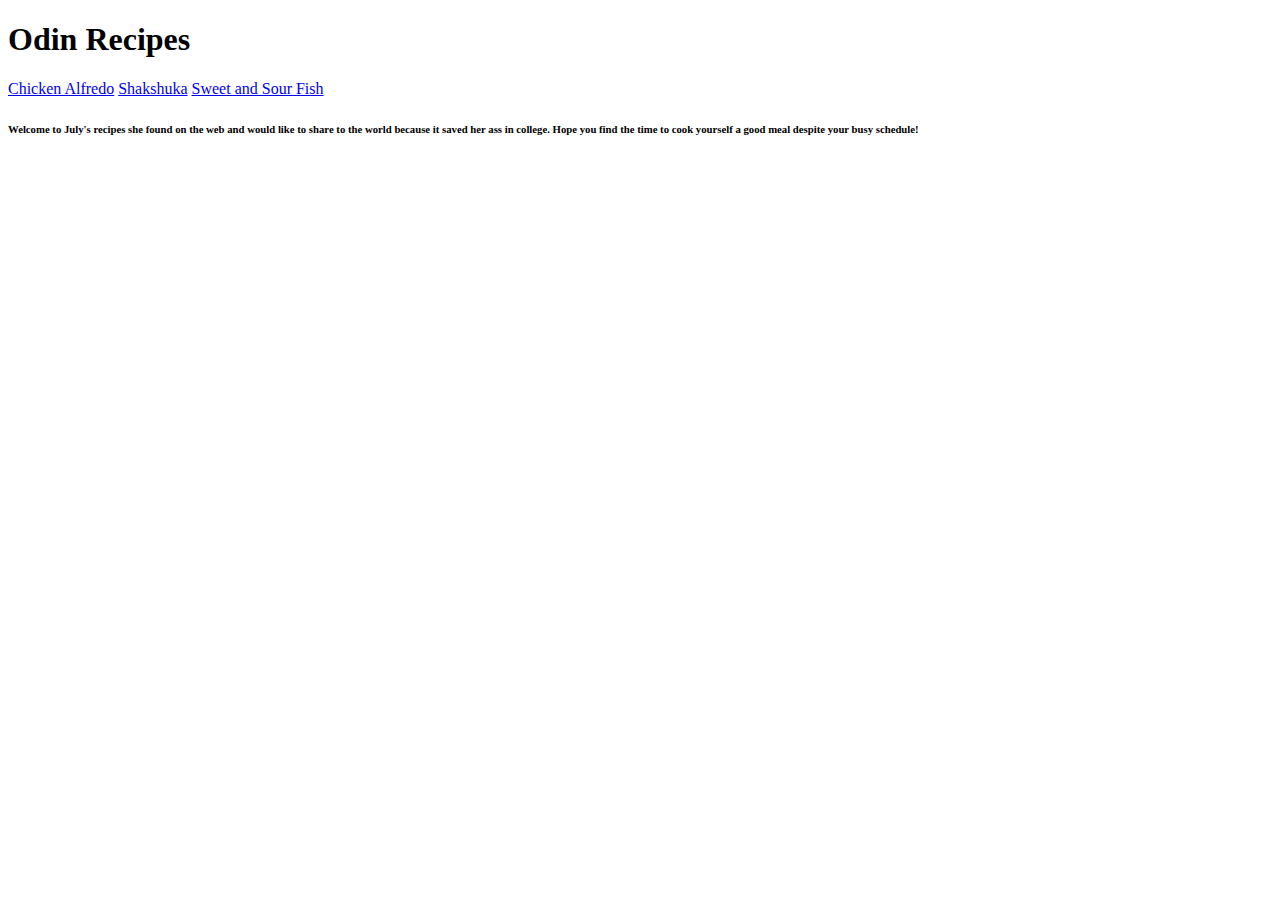
==== index.html @ d5fc8461 "Make homepage and chickenalfredo page" ====
<!DOCTYPE html>
<html lang="en">
<head>
    <meta charset="UTF-8">
    <title>odin-recipes</title>
</head>

<body>
    <h1>Odin Recipes</h1>
    <a href="recipes/chickenalfredo.html">Chicken Alfredo</a>
    <a href="recipes/shakshuka.html">Shakshuka</a>
    <a href="recipes/sweetandsourfish.html">Sweet and Sour Fish</a>
    <h6>Welcome to July's recipes she found on the web and would like to share to the world because it saved her ass in college. Hope you find the time to cook yourself a good meal despite your busy schedule!</h6>
</body>

</html>
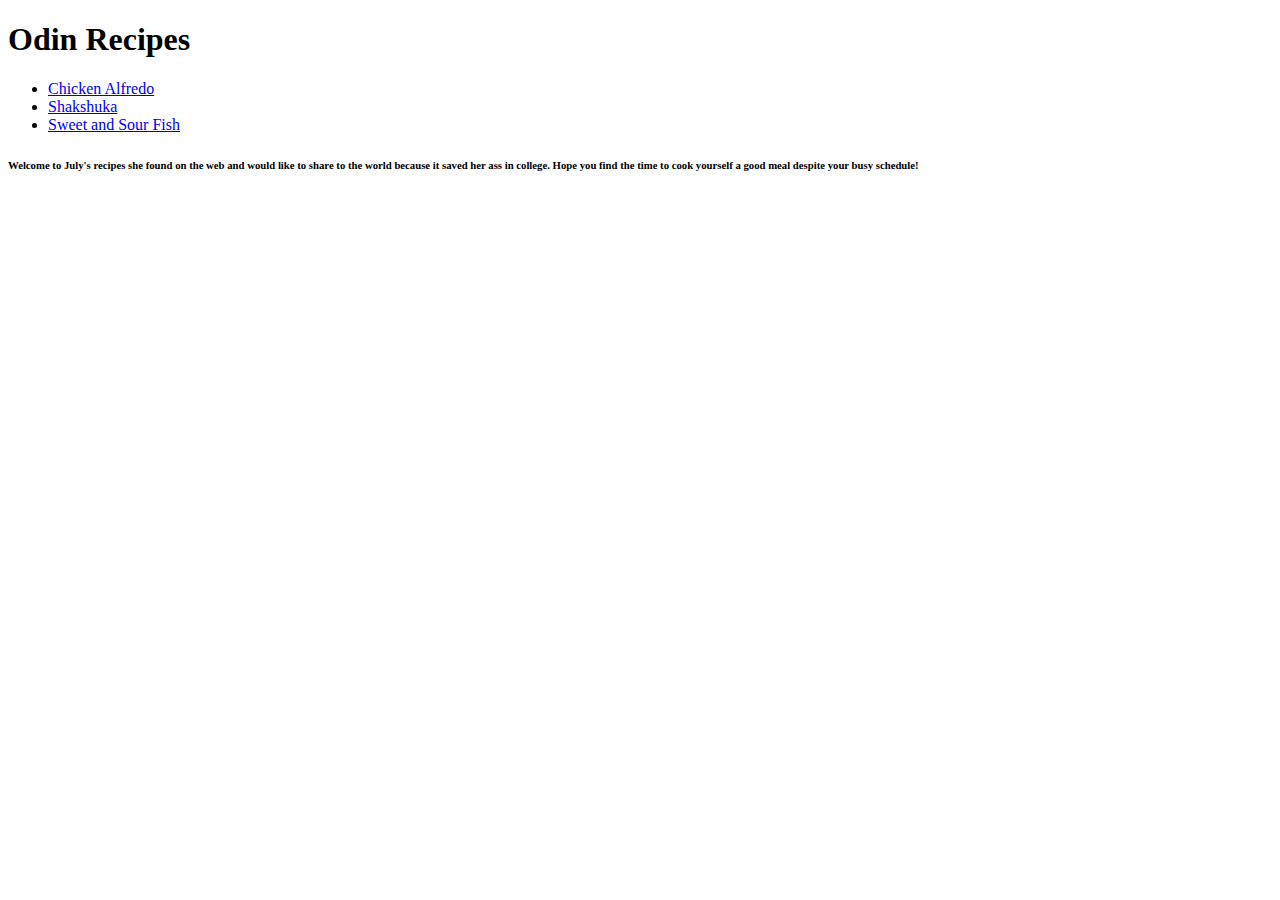
==== commit a2adea33: "Corrected spelling errors" ====
--- a/index.html
+++ b/index.html
@@ -7,10 +7,14 @@
 
 <body>
     <h1>Odin Recipes</h1>
-    <a href="recipes/chickenalfredo.html">Chicken Alfredo</a>
-    <a href="recipes/shakshuka.html">Shakshuka</a>
-    <a href="recipes/sweetandsourfish.html">Sweet and Sour Fish</a>
+    <ul>
+    <li><a href="recipes/chickenalfredo.html">Chicken Alfredo</a></li>
+    <li><a href="recipes/shakshuka.html">Shakshuka</a></li>
+    <li><a href="recipes/sweetandsourfish.html">Sweet and Sour Fish</a></li>
+    </ul>
+    
     <h6>Welcome to July's recipes she found on the web and would like to share to the world because it saved her ass in college. Hope you find the time to cook yourself a good meal despite your busy schedule!</h6>
+
 </body>
 
 </html>
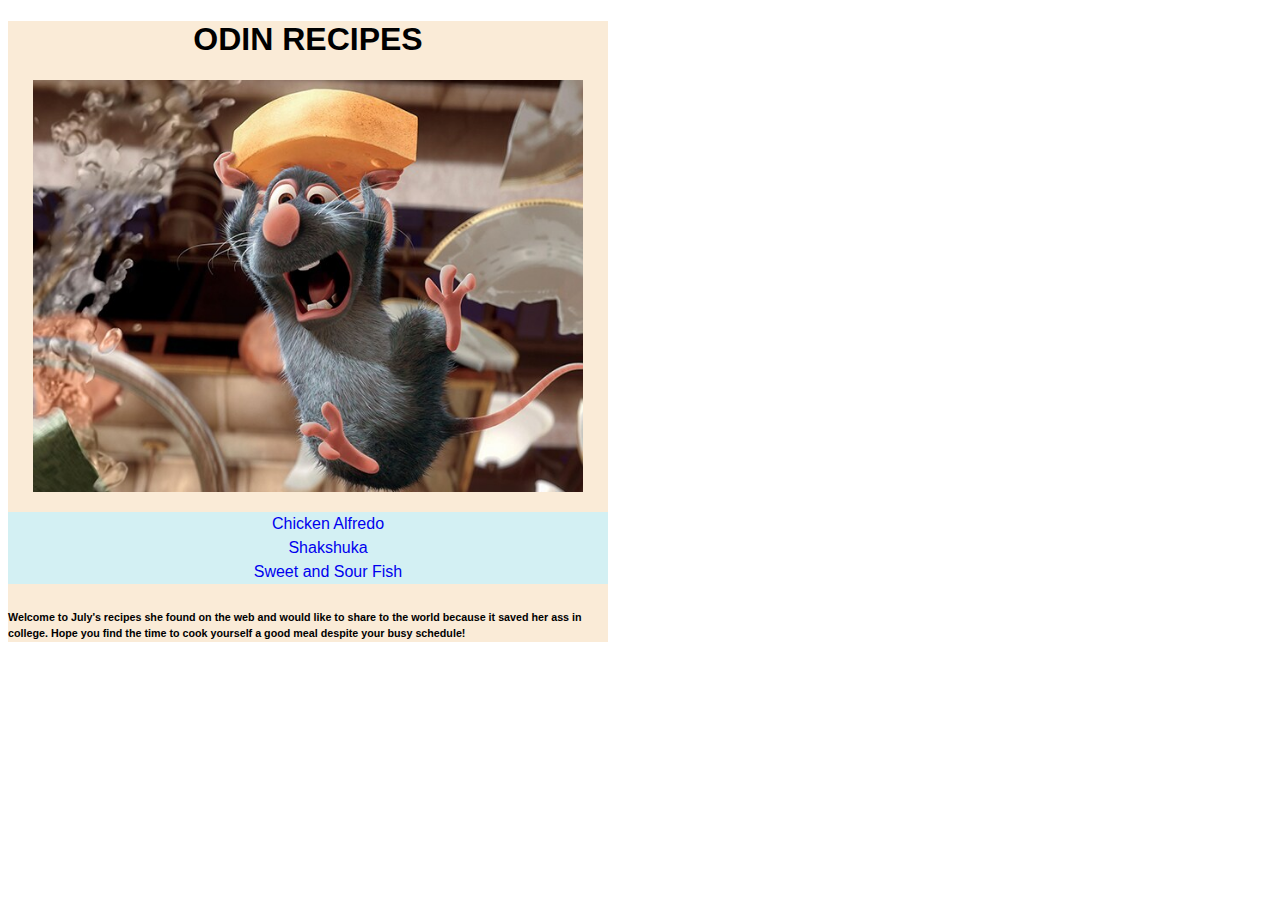
==== commit f22baa6d: "Add style to homepage" ====
--- a/index.html
+++ b/index.html
@@ -3,18 +3,21 @@
 <head>
     <meta charset="UTF-8">
     <title>odin-recipes</title>
+    <link rel="stylesheet" href="./indexstyle.css">
 </head>
 
 <body>
-    <h1>Odin Recipes</h1>
+<div>
+    <h1 class="title">ODIN RECIPES</h1>
+    <img class="header" src="header.jpeg">
     <ul>
-    <li><a href="recipes/chickenalfredo.html">Chicken Alfredo</a></li>
+    <li><a href="recipes/chickenalfredo.html">Chicken Alfredo</a></li> 
     <li><a href="recipes/shakshuka.html">Shakshuka</a></li>
     <li><a href="recipes/sweetandsourfish.html">Sweet and Sour Fish</a></li>
     </ul>
     
-    <h6>Welcome to July's recipes she found on the web and would like to share to the world because it saved her ass in college. Hope you find the time to cook yourself a good meal despite your busy schedule!</h6>
-
+    <h6 class="description">Welcome to July's recipes she found on the web and would like to share to the world because it saved her ass in college. Hope you find the time to cook yourself a good meal despite your busy schedule!</h6>
+</div>
 </body>
 
 </html>
--- a/indexstyle.css
+++ b/indexstyle.css
@@ -0,0 +1,31 @@
+div {
+    font-family:Helvetica, Geneva, Tahoma, sans-serif; background-color: antiquewhite;
+    height: auto;
+    width: 600px;
+    text-align: center;
+}
+
+.header{
+    height:auto;
+    width: 550px;
+    
+}
+
+img {
+    display:inline-block;
+}
+
+ul {
+    background-color: rgb(211, 240, 243);
+    list-style-type: none;
+    line-height: 1.5;
+   ;
+}
+
+a {text-decoration: none;}
+
+.description{
+    text-align: left;
+    line-height: 1.5;
+    margin-bottom: 10%;
+}
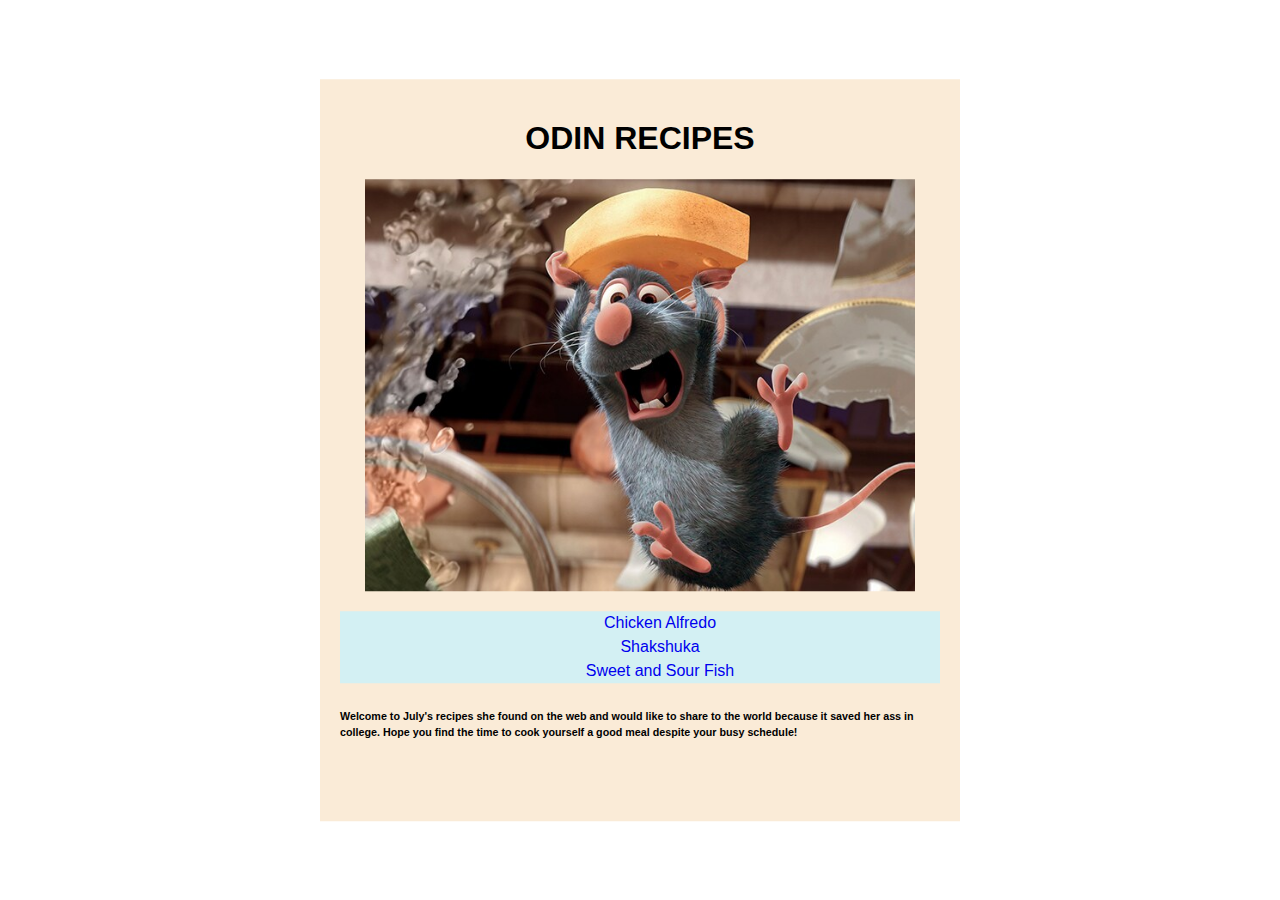
==== commit 40438b03: "Add style to chicken afredo, shakshuka, and sweet and sour fish" ====
--- a/index.html
+++ b/index.html
@@ -9,7 +9,7 @@
 <body>
 <div>
     <h1 class="title">ODIN RECIPES</h1>
-    <img class="header" src="header.jpeg">
+    <img class="header" src="header.jpeg" alt="shocked rat carrying cheese">
     <ul>
     <li><a href="recipes/chickenalfredo.html">Chicken Alfredo</a></li> 
     <li><a href="recipes/shakshuka.html">Shakshuka</a></li>
--- a/indexstyle.css
+++ b/indexstyle.css
@@ -3,6 +3,12 @@
     height: auto;
     width: 600px;
     text-align: center;
+    position: absolute;
+    top: 50%;
+    left: 50%;
+    transform: translate(-50%,-50%);
+    text-align: center;  
+    padding: 20px;        
 }
 
 .header{
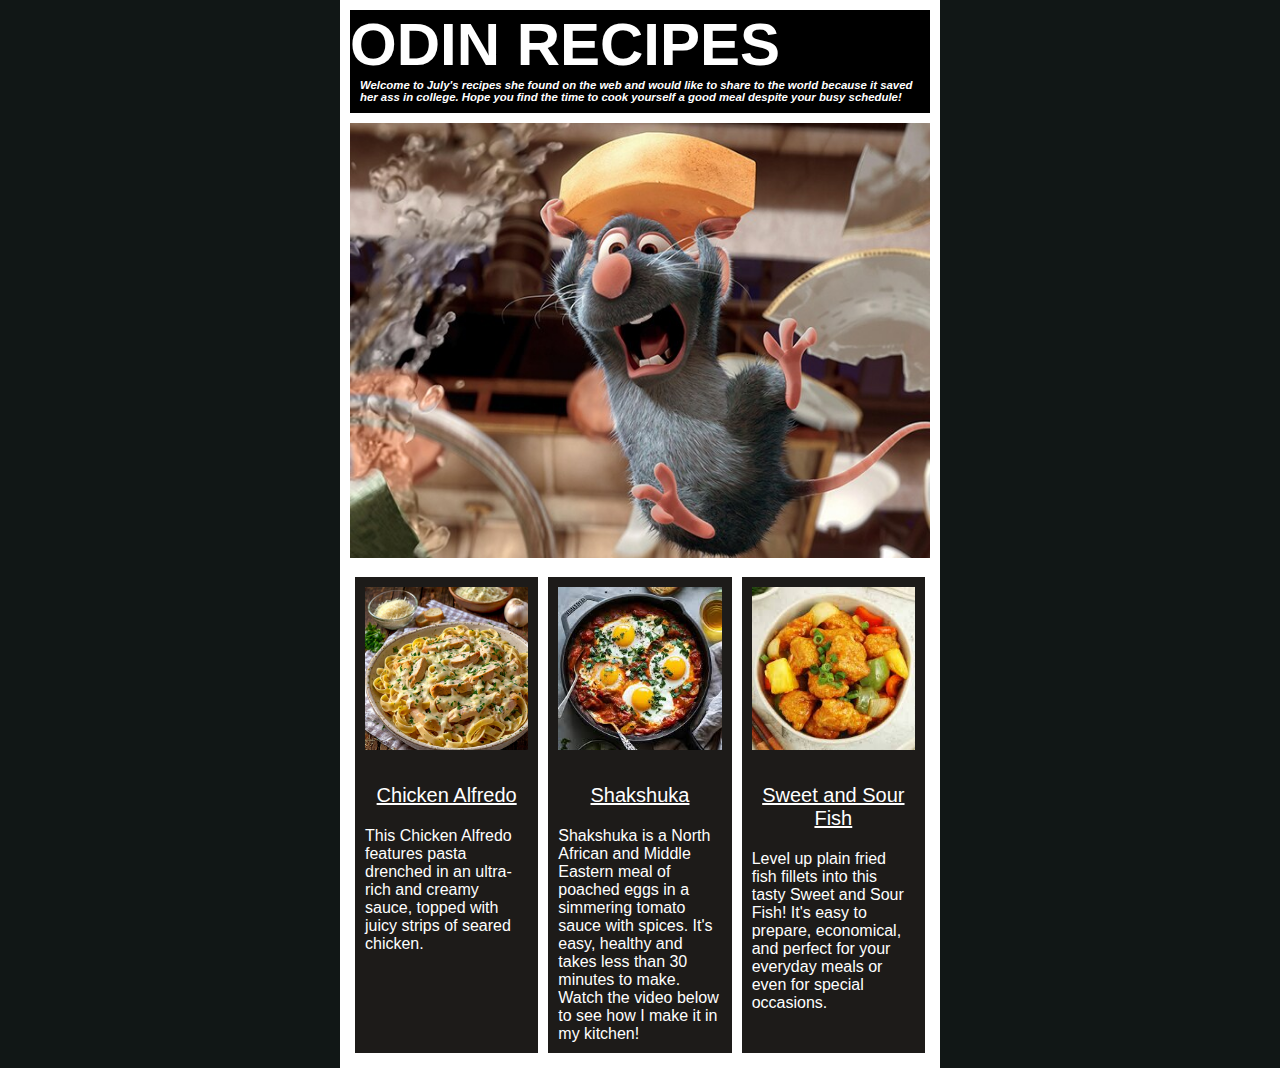
==== commit 0ca7a720: "Add design features to homepage through CSS" ====
--- a/index.html
+++ b/index.html
@@ -7,16 +7,46 @@
 </head>
 
 <body>
-<div>
-    <h1 class="title">ODIN RECIPES</h1>
-    <img class="header" src="header.jpeg" alt="shocked rat carrying cheese">
-    <ul>
-    <li><a href="recipes/chickenalfredo.html">Chicken Alfredo</a></li> 
-    <li><a href="recipes/shakshuka.html">Shakshuka</a></li>
-    <li><a href="recipes/sweetandsourfish.html">Sweet and Sour Fish</a></li>
-    </ul>
-    
-    <h6 class="description">Welcome to July's recipes she found on the web and would like to share to the world because it saved her ass in college. Hope you find the time to cook yourself a good meal despite your busy schedule!</h6>
+
+<div class="container">
+    <div class="title">
+        <h1>ODIN RECIPES</h1>
+    </div>
+
+    <div class="description">
+        <h6>Welcome to July's recipes she found on the web and would like to share to the world because it saved her ass in college. Hope you find the time to cook yourself a good meal despite your busy schedule!</h6>
+    </div>
+
+    <div>
+      <img src="header.jpeg" class="coverphoto" alt="shocked rat carrying cheese">
+    </div>
+
+    <div class="recipes">
+        <div class="recipecard">
+            <img class="recipeimage" src="recipes/chickenalfredo.jpeg">
+            <a class="recipelink" href="recipes/chickenalfredo.html">Chicken Alfredo</a>  
+            <div class="recipedescription">
+             This Chicken Alfredo features pasta drenched in an ultra-rich and creamy sauce, topped with juicy strips of seared chicken.</div>
+        </div>
+
+
+        <div class="recipecard">
+            <img class="recipeimage" src="recipes/shakshuka.jpeg">
+            <a class="recipelink" href="recipes/shakshuka.html">Shakshuka</a>
+            <div class="recipedescription">
+                Shakshuka is a North African and Middle Eastern meal of poached eggs in a simmering tomato sauce with spices. It's easy, healthy and takes less than 30 minutes to make. Watch the video below to see how I make it in my kitchen!
+            </div>
+        </div>
+
+        <div class="recipecard">
+            <img class="recipeimage" src="recipes/sweetandsourfish.jpeg">
+            <a class="recipelink" href="recipes/sweetandsourfish.html">Sweet and Sour Fish</a>
+            <div class="recipedescription">
+                Level up plain fried fish fillets into this tasty Sweet and Sour Fish! It's easy to prepare, economical, and perfect for your everyday meals or even for special occasions.
+            </div>
+        </div>
+        
+    </div>
 </div>
 </body>
 
--- a/indexstyle.css
+++ b/indexstyle.css
@@ -1,37 +1,68 @@
-div {
-    font-family:Helvetica, Geneva, Tahoma, sans-serif; background-color: antiquewhite;
+* {font-family: Helvetica, arial, sans-serif;
+    margin: 0;
+    padding: 0;
+    box-sizing: border-box;
+}
+body {
+    background-color: rgb(17, 23, 22);
+}
+
+.container {
+    background: white;
     height: auto;
     width: 600px;
-    text-align: center;
-    position: absolute;
-    top: 50%;
-    left: 50%;
-    transform: translate(-50%,-50%);
-    text-align: center;  
-    padding: 20px;        
+    margin: 0 auto;
+    padding: 10px 10px;
 }
 
-.header{
-    height:auto;
-    width: 550px;
-    
+.title {
+    background-color: black;
+    color:white;
+    font-size:30px;
 }
 
-img {
-    display:inline-block;
+.description {
+    background-color: black;
+    color: white;
+    font-size: 17px;
+    font-style: italic;
+    padding: 0px 10px 10px 10px;
 }
 
-ul {
-    background-color: rgb(211, 240, 243);
-    list-style-type: none;
-    line-height: 1.5;
-   ;
+img.coverphoto{
+    width: 580px;
+    height: auto;
+    margin: 10px auto;
 }
 
-a {text-decoration: none;}
 
-.description{
+.recipeimage {
+    width: 163.3px;
+    height: auto;
+    margin: 10px 10px 10px 10px;
+}
+
+.recipecard{
+    background-color: rgb(29, 27, 25);
     text-align: left;
-    line-height: 1.5;
-    margin-bottom: 10%;
+    color: white;
+    margin: 5px;
 }
+
+a.recipelink{
+    font-size: 20px;
+    margin: 20px 10px;
+    display:block;
+    text-align: center;
+    color: white;
+
+}
+
+.recipedescription{
+    margin: 10px;
+
+}
+
+.recipes {
+    display: flex;
+}